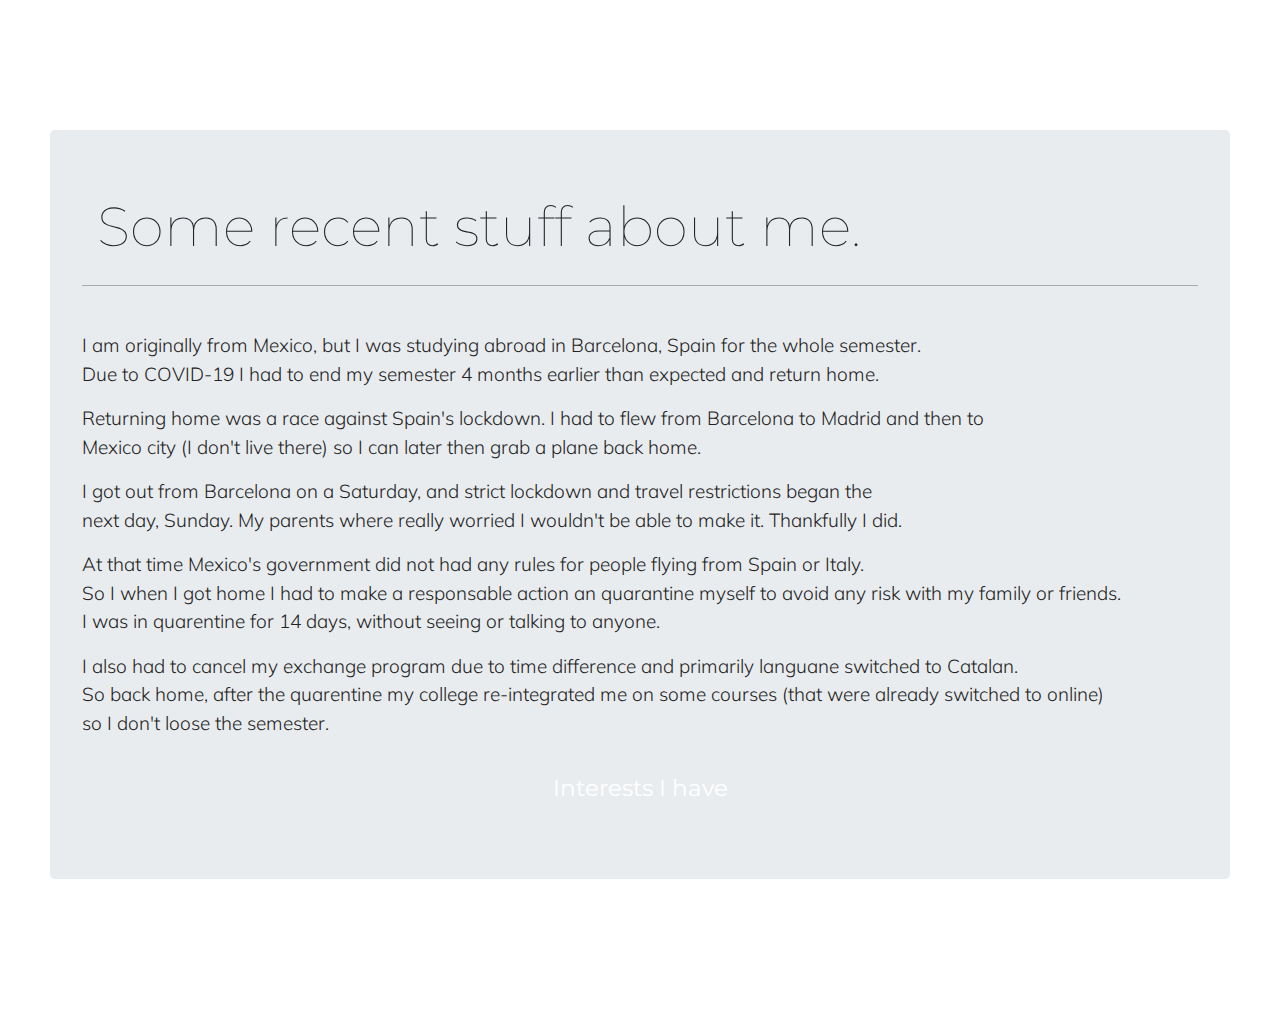
==== index.html @ 1c45e450 "13:00" ====
<!DOCTYPE html>
<html lang="es-mx">

	<head>

		<meta name="description"
			content="Web page designed as Project 0 for CS50's Web Programming with Python and JavaScript">
		<meta name="author"
			content="Sergio Gongora">
		<title>My Project 0 | Sergio Gongora (Home)</title>

		<!-- Bootstrap core CSS -->
		<link rel="stylesheet"
			href="https://stackpath.bootstrapcdn.com/bootstrap/4.3.1/css/bootstrap.min.css"
			integrity="sha384-ggOyR0iXCbMQv3Xipma34MD+dH/1fQ784/j6cY/iJTQUOhcWr7x9JvoRxT2MZw1T"
			crossorigin="anonymous">

		<!-- Google font -->
		<link href="https://fonts.googleapis.com/css?family=Muli:200,300,400&amp;display=swap"
			rel="stylesheet">
		<link href="https://fonts.googleapis.com/css2?family=Montserrat:wght@100&display=swap"
			rel="stylesheet">

		<!-- CSS styling -->
		<link href="css/style.css"
			rel="stylesheet">
	</head>

	<body>
		<nav class="navbar navbar-expand-lg navbar-light"
			id="mainNav">
			<a class="navbar-brand"
				href="index.html">Project 0</a>
			<button class="navbar-toggler"
				type="button"
				data-toggle="collapse"
				data-target="#navbarToggler"
				aria-controls="navbarToggler"
				aria-expanded="false"
				aria-label="Toggle navigation">
				<span class="navbar-toggler-icon"></span>
			</button>

			<div class="collapse navbar-collapse"
				id="navbarToggler">
				<ul class="navbar-nav ml-auto mt-2 mt-lg-0">
					<li class="nav-item">
						<a class="nav-link"
							href="photos.html">photos</a>
					</li>
					<li class="nav-item">
						<a class="nav-link"
							href="about.html">about</a>
					</li>
					<li class="nav-item">
						<a class="nav-link"
							href="contact.html">contact</a>
					</li>
				</ul>
			</div>
		</nav>

		<section id="index-section">

			<div class="jumbotron">
				<h1 class="index-title">Some recent stuff about me.</h1>
				<div class="line"></div>
				<p>I am originally from Mexico, but I was studying abroad in Barcelona, Spain for the whole semester.<br>
					Due to COVID-19 I had to end my semester 4 months earlier than expected and return home.</p>
				<p>Returning home was a race against Spain's lockdown. I had to flew from Barcelona to Madrid and then to<br>
					Mexico city (I don't live there) so I can later then grab a plane back home.</p>
				<p>I got out from Barcelona on a Saturday, and strict lockdown and travel restrictions began the <br>
					next day, Sunday. My parents where really worried I wouldn't be able to make it. Thankfully I did.</p>
				<p>At that time Mexico's government did not had any rules for people flying from Spain or Italy.<br>
					So I when I got home I had to make a responsable action an quarantine myself to avoid any risk with my family or friends.<br>
					I was in quarentine for 14 days, without seeing or talking to anyone.</p>
				<p>I also had to cancel my exchange program due to time difference and primarily languane switched to Catalan.<br>
					So back home, after the quarentine my college re-integrated me on some courses (that were already switched to online) <br>
					so I don't loose the semester. </p>
				<a class="btn btn-lg myBtn mx-auto"
					href="about.html"
					role="button">Interests I have</a>
			</div>
		</section>
		<!-- Bootstrap core JavaScript -->
		<script src="https://code.jquery.com/jquery-3.3.1.slim.min.js"
			integrity="sha384-q8i/X+965DzO0rT7abK41JStQIAqVgRVzpbzo5smXKp4YfRvH+8abtTE1Pi6jizo"
			crossorigin="anonymous"></script>
		<script src="https://cdnjs.cloudflare.com/ajax/libs/popper.js/1.14.3/umd/popper.min.js"
			integrity="sha384-ZMP7rVo3mIykV+2+9J3UJ46jBk0WLaUAdn689aCwoqbBJiSnjAK/l8WvCWPIPm49"
			crossorigin="anonymous"></script>
		<script src="https://stackpath.bootstrapcdn.com/bootstrap/4.1.3/js/bootstrap.min.js"
			integrity="sha384-ChfqqxuZUCnJSK3+MXmPNIyE6ZbWh2IMqE241rYiqJxyMiZ6OW/JmZQ5stwEULTy"
			crossorigin="anonymous"></script>

	</body>

</html>
---- css/style.css ----
/*
 * Sergio Gongora
 *  Developed for Project 0 in course CS50's Web Programming with Python and JavaScript
 */

#mainNav {
	filter: opacity(.97);
	position: fixed;
	width: 100%;
	top: 0;
	z-index: 1;
}

#mainNav a {
	color: white;
	text-transform: uppercase;
	font-size: 18px;
	font-family: 'Muli', sans-serif;
	padding: 25px;
}

#mainNav a:hover {
	color: lightgrey;
}

.navbar-toggler {
	background-color: white;
}


.active {
	pointer-events: none;
	color: grey;

}


.jumbotron > p {
	font-size: 19px;
	font-family: 'Muli', sans-serif;
	color: #222;
	font-weight: 300;
}

.line {
	height: 1px;
	background-color: darkgrey;
	margin-top: 15px;
	margin-bottom: 45px;
}

.myBtn {
	color: white;
	font-family: 'Montserrat', sans-serif;
	font-size: 23px;
	transition: all 0.4s ease-in-out;
	margin-top: 25px;
	display:  block;
	width: 35%;
}

.myBtn:hover {
	transition: all 0.4s ease-in-out;
	background-color: transparent;
}

#index-section, #photos-section, #about-section, #contact-section{
	margin-top: 80px;
	padding: 50px;
	margin-bottom: 75px;
}

.pics {
	width: 100%;
	height: 100%;
	border-radius: 5px;
}

.index-title, .photos-title, .about-title {
	padding-left: 15px;
	font-weight: 100;
	font-size: 55px;
	font-family: 'Montserrat', sans-serif;
	margin-bottom: 25px;
}

.img-caption {
	padding: 15px;
	margin-top: 10px;
	margin-bottom: 10px;
	text-align: center;
	font-family: sans-serif;
	font-weight: 200;
	border-bottom: 2px solid #ccc;
	width: 75%;

}
@media (min-width: 701px) {
	.third-pic {
		margin-top: 125px;
	}
}

@media (max-width: 700px) {
	.pic_div {
		margin-top: 75px;
		margin-bottom: 75px;
	}
	.pics {
		border-radius: 0px;
	}

	.index-title, .photos-title, .about-title {
		text-align: center;
		padding-left: 0px;
		font-size: 30px;
		margin-bottom: 0px;
	}

	.myBtn {
		font-size: 18px;
		width: 50%;
	}

}
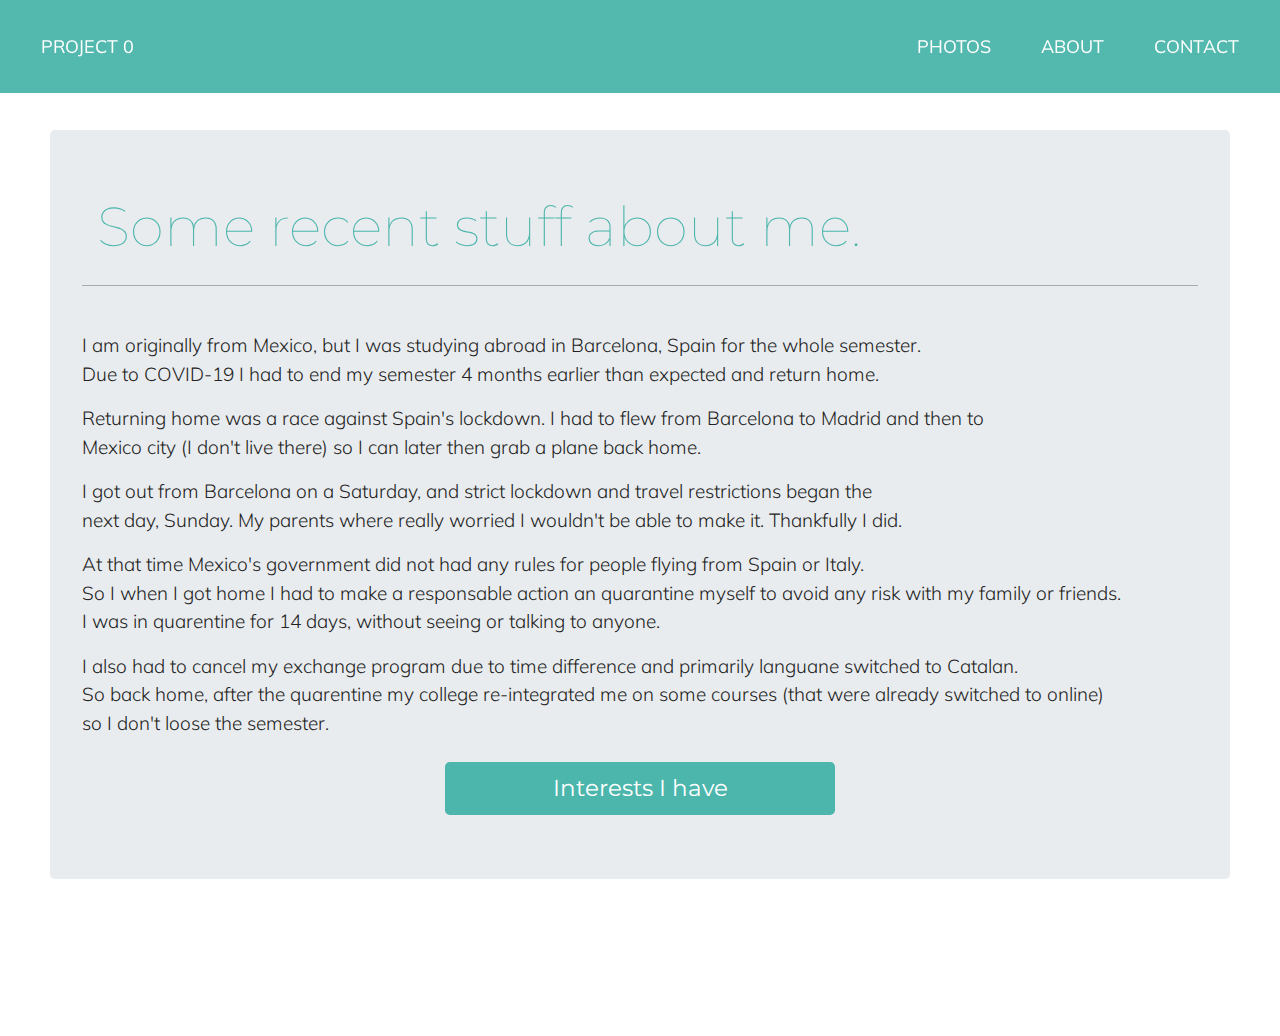
==== commit 7522cec5: "Linked .scss to .html files" ====
--- a/index.html
+++ b/index.html
@@ -24,6 +24,8 @@
 		<!-- CSS styling -->
 		<link href="css/style.css"
 			rel="stylesheet">
+		<link rel="stylesheet"
+			href="/scss/colors.css">
 	</head>
 
 	<body>
--- a/scss/colors.css
+++ b/scss/colors.css
@@ -0,0 +1,17 @@
+#mainNav {
+  background-color: #4DB6AC; }
+
+#navbarToggler {
+  background-color: #4DB6AC; }
+
+.jumbotron > h1 {
+  color: #4DB6AC; }
+
+.myBtn {
+  background-color: #4DB6AC; }
+
+.myBtn:hover {
+  color: #4DB6AC;
+  border: 2px solid #4DB6AC; }
+
+/*# sourceMappingURL=colors.css.map */
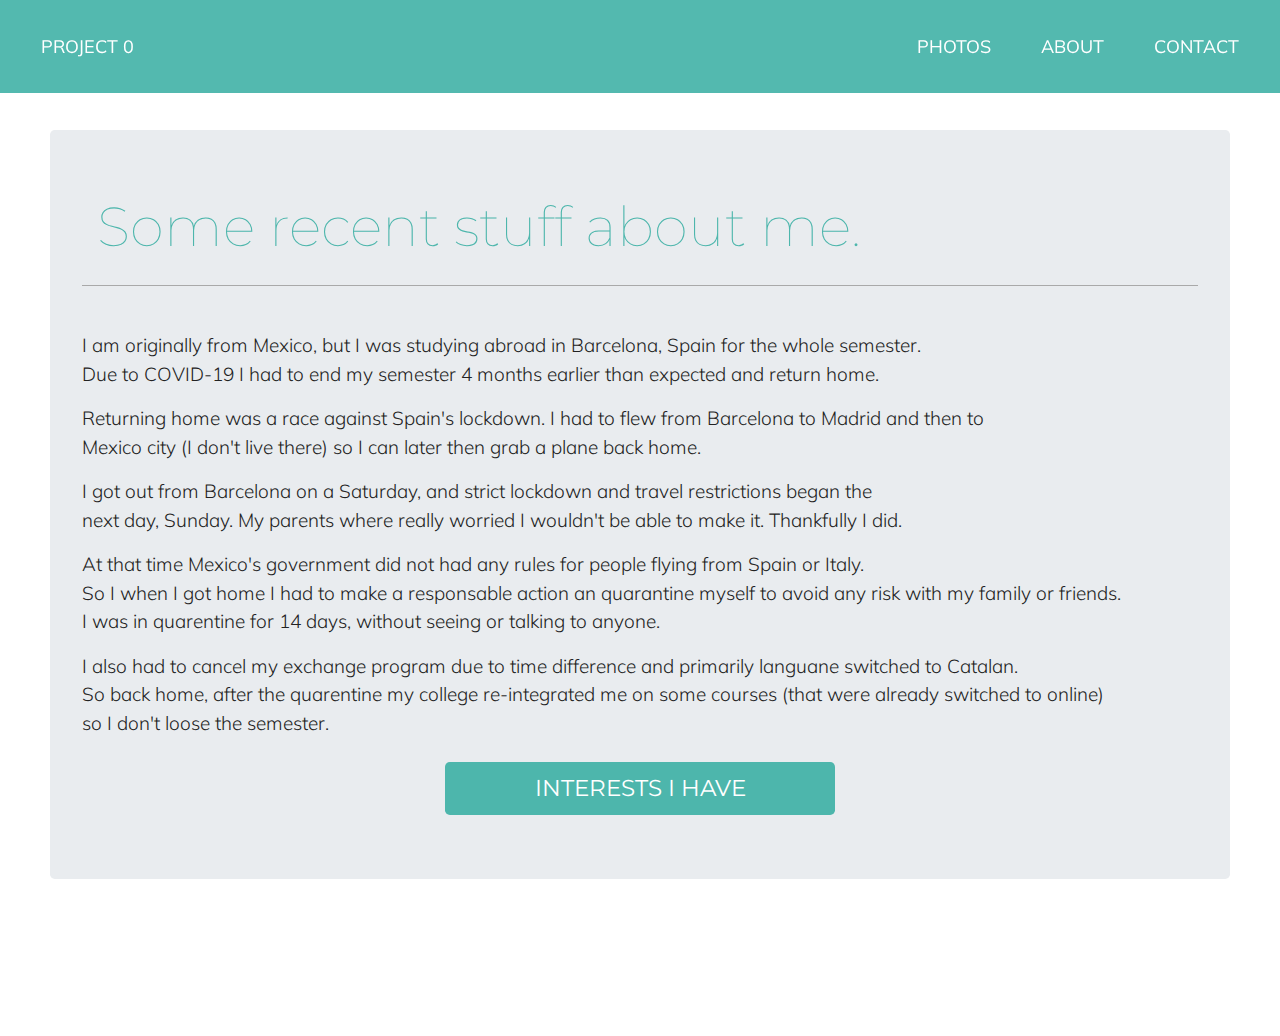
==== commit 02273864: "Completed inheritance.scss" ====
--- a/index.html
+++ b/index.html
@@ -25,7 +25,9 @@
 		<link href="css/style.css"
 			rel="stylesheet">
 		<link rel="stylesheet"
-			href="/scss/colors.css">
+			href="scss/colors.css">
+		<link rel="stylesheet"
+			href="scss/inheritance.css">
 	</head>
 
 	<body>
--- a/css/style.css
+++ b/css/style.css
@@ -34,7 +34,6 @@
 
 }
 
-
 .jumbotron > p {
 	font-size: 19px;
 	font-family: 'Muli', sans-serif;
@@ -49,20 +48,6 @@
 	margin-bottom: 45px;
 }
 
-.myBtn {
-	color: white;
-	font-family: 'Montserrat', sans-serif;
-	font-size: 23px;
-	transition: all 0.4s ease-in-out;
-	margin-top: 25px;
-	display:  block;
-	width: 35%;
-}
-
-.myBtn:hover {
-	transition: all 0.4s ease-in-out;
-	background-color: transparent;
-}
 
 #index-section, #photos-section, #about-section, #contact-section{
 	margin-top: 80px;
@@ -95,6 +80,7 @@
 	width: 75%;
 
 }
+
 @media (min-width: 701px) {
 	.third-pic {
 		margin-top: 125px;
--- a/scss/inheritance.css
+++ b/scss/inheritance.css
@@ -0,0 +1,21 @@
+.myBtn, .contact-btn {
+  color: white;
+  font-family: 'Montserrat', sans-serif;
+  font-size: 23px;
+  transition: all 0.4s ease-in-out;
+  display: block;
+  text-transform: uppercase;
+  width: 35%; }
+
+.myBtn:hover, .contact:hover {
+  transition: all 0.4s ease-in-out;
+  background-color: transparent; }
+
+@media (max-width: 700px) {
+  .myBtn, .contact-btn {
+    font-size: 18px;
+    width: 50%; } }
+.myBtn {
+  margin-top: 25px; }
+
+/*# sourceMappingURL=inheritance.css.map */
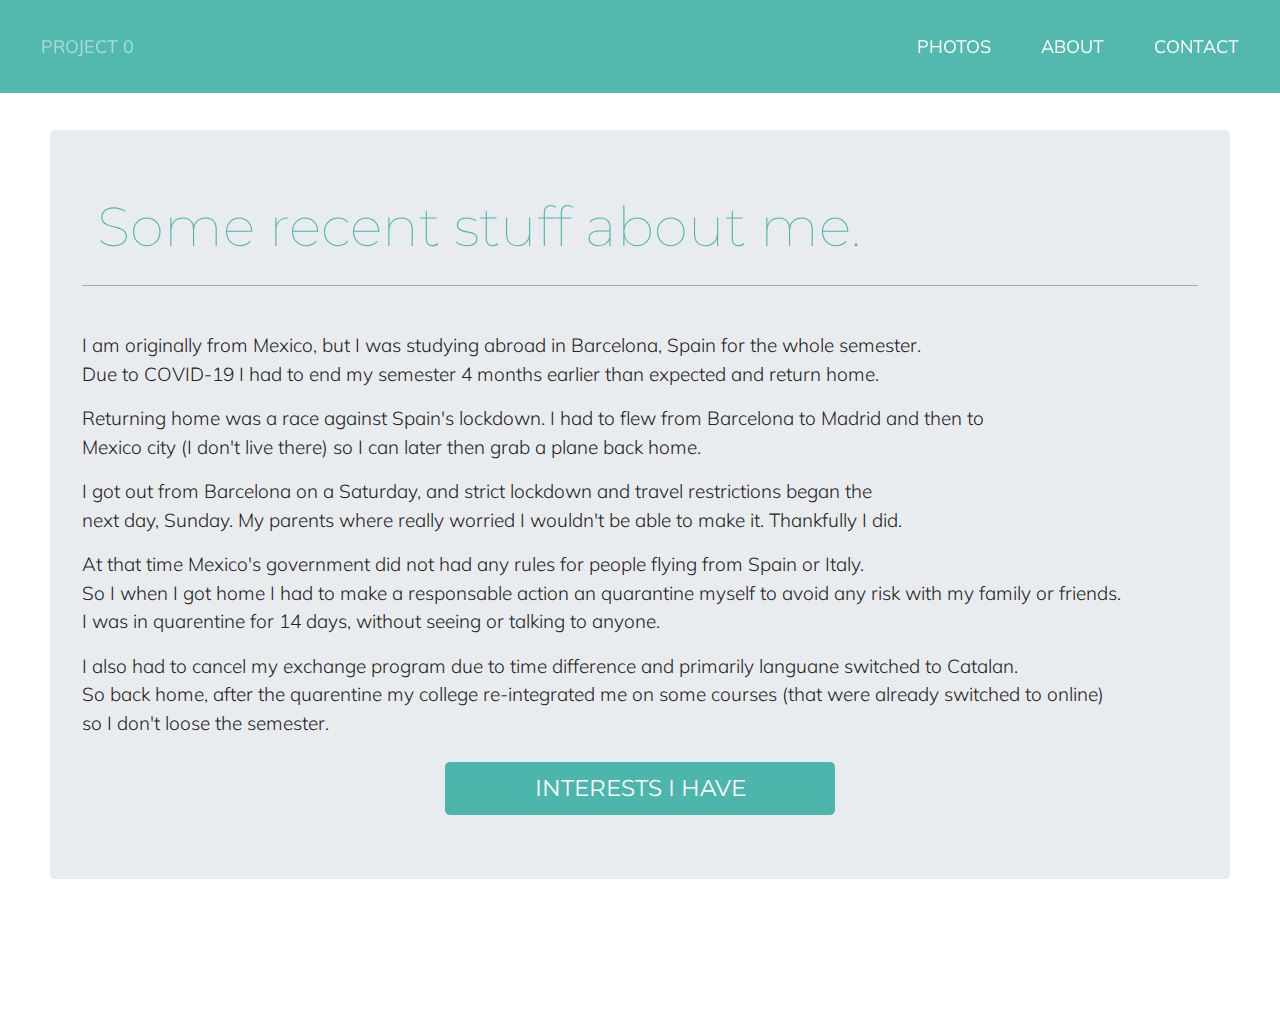
==== commit 6cc82536: "Fixed some stuff :)" ====
--- a/index.html
+++ b/index.html
@@ -22,18 +22,18 @@
 			rel="stylesheet">
 
 		<!-- CSS styling -->
-		<link href="css/style.css"
-			rel="stylesheet">
 		<link rel="stylesheet"
-			href="scss/colors.css">
+			href="css/style.css">
+
 		<link rel="stylesheet"
-			href="scss/inheritance.css">
+			href="scss/style.css">
+
 	</head>
 
 	<body>
 		<nav class="navbar navbar-expand-lg navbar-light"
 			id="mainNav">
-			<a class="navbar-brand"
+			<a class="navbar-brand active"
 				href="index.html">Project 0</a>
 			<button class="navbar-toggler"
 				type="button"
--- a/css/style.css
+++ b/css/style.css
@@ -27,11 +27,9 @@
 	background-color: white;
 }
 
-
 .active {
 	pointer-events: none;
-	color: grey;
-
+	filter: opacity(0.5);
 }
 
 .jumbotron > p {
@@ -47,7 +45,6 @@
 	margin-top: 15px;
 	margin-bottom: 45px;
 }
-
 
 #index-section, #photos-section, #about-section, #contact-section{
 	margin-top: 80px;
@@ -78,7 +75,6 @@
 	font-weight: 200;
 	border-bottom: 2px solid #ccc;
 	width: 75%;
-
 }
 
 @media (min-width: 701px) {
@@ -103,9 +99,4 @@
 		margin-bottom: 0px;
 	}
 
-	.myBtn {
-		font-size: 18px;
-		width: 50%;
-	}
-
 }
--- a/scss/style.css
+++ b/scss/style.css
@@ -0,0 +1,53 @@
+.myBtn, .contact-btn {
+  color: white;
+  font-family: 'Montserrat', sans-serif;
+  font-size: 23px;
+  transition: all 0.4s ease-in-out;
+  display: block;
+  text-transform: uppercase;
+  width: 35%;
+  text-decoration: none; }
+
+.myBtn:hover, .contact-btn:hover {
+  transition: all 0.4s ease-in-out;
+  background-color: transparent; }
+
+#mainNav, #navbarToggler, .myBtn, .contact-btn {
+  background-color: #4DB6AC; }
+
+.jumbotron > h1 {
+  color: #4DB6AC; }
+
+.myBtn:hover, .contact-btn:hover {
+  color: #4DB6AC;
+  border: 2px solid #4DB6AC; }
+
+.myBtn {
+  margin-top: 25px; }
+
+.card .card-header {
+  font-family: 'Montserrat';
+  font-size: 35px; }
+.card .card-body h5 {
+  font-weight: 200; }
+.card img {
+  width: 40%;
+  height: 40%;
+  margin-bottom: 35px;
+  border-radius: 7px; }
+.card .card-footer {
+  font-size: 10px; }
+
+@media (max-width: 700px) {
+  .myBtn, .contact-btn {
+    font-size: 18px;
+    width: 100%; }
+
+  .card .card-header {
+    font-size: 25px; }
+  .card img {
+    width: 75%;
+    height: 75%;
+    margin-bottom: 20px; } }
+
+/*# sourceMappingURL=style.css.map */
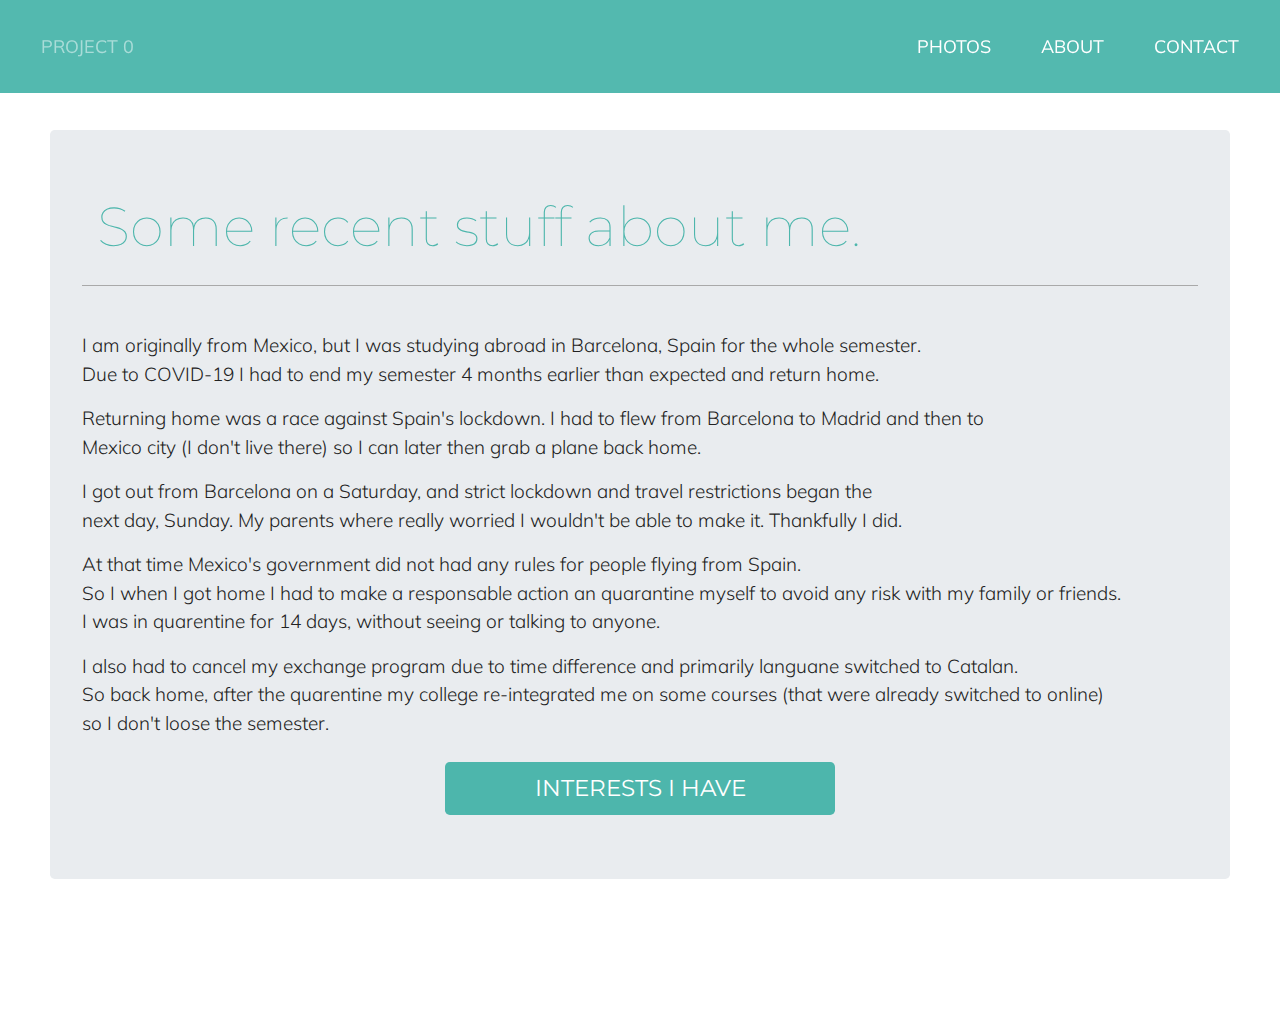
==== commit 3c36ecc9: "Finished the readme.md" ====
--- a/index.html
+++ b/index.html
@@ -75,7 +75,7 @@
 					Mexico city (I don't live there) so I can later then grab a plane back home.</p>
 				<p>I got out from Barcelona on a Saturday, and strict lockdown and travel restrictions began the <br>
 					next day, Sunday. My parents where really worried I wouldn't be able to make it. Thankfully I did.</p>
-				<p>At that time Mexico's government did not had any rules for people flying from Spain or Italy.<br>
+				<p>At that time Mexico's government did not had any rules for people flying from Spain.<br>
 					So I when I got home I had to make a responsable action an quarantine myself to avoid any risk with my family or friends.<br>
 					I was in quarentine for 14 days, without seeing or talking to anyone.</p>
 				<p>I also had to cancel my exchange program due to time difference and primarily languane switched to Catalan.<br>
